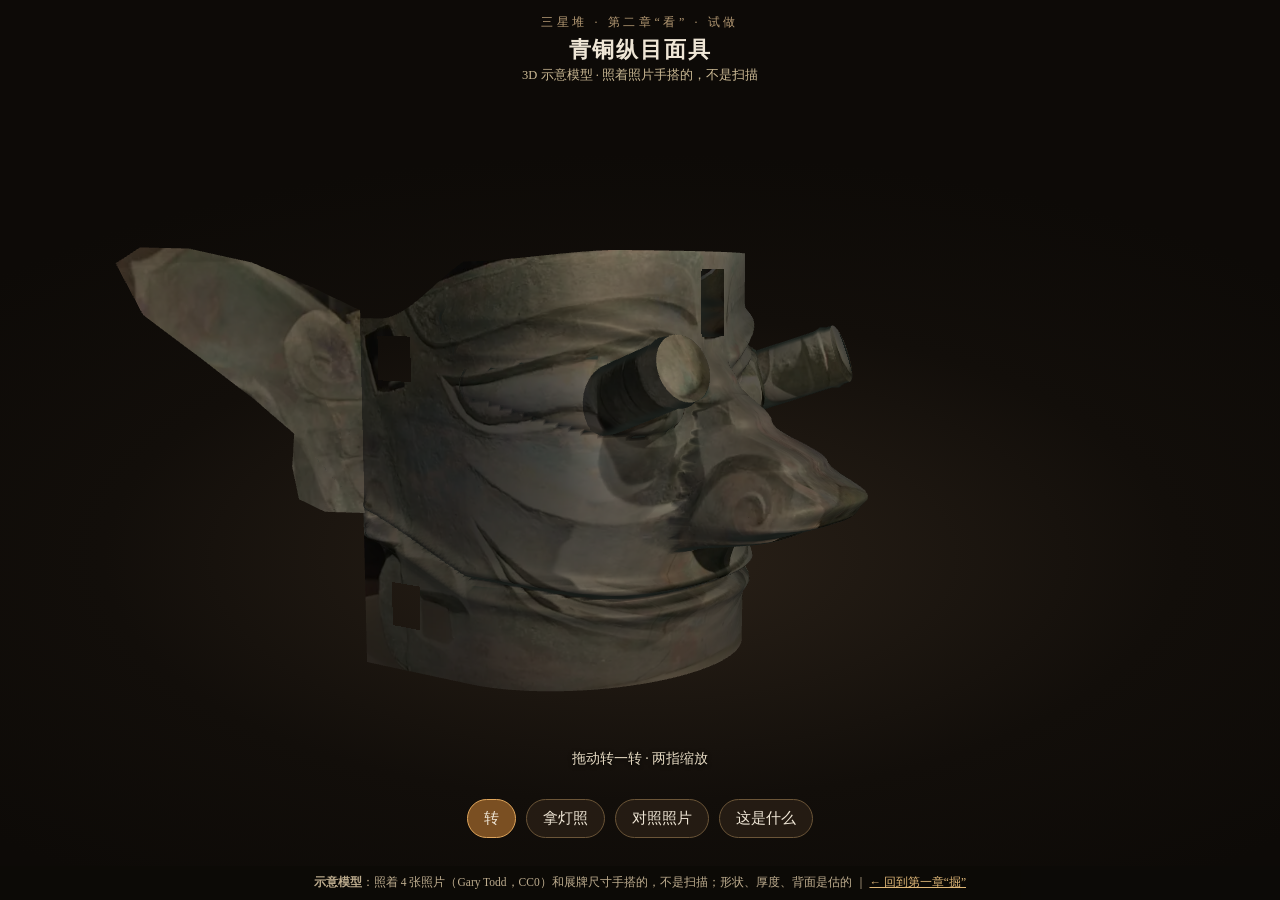
==== look.html @ 96507d91 "v0.6：“我们”、硬土下两层软土（示意）、去掉配音、第二章“看”试做：纵目面具 3D 示意模型（look.html）" ====
<!doctype html>
<html lang="zh-CN">
<head>
<meta charset="utf-8">
<meta name="viewport" content="width=device-width,initial-scale=1,viewport-fit=cover">
<meta name="theme-color" content="#0d0a07">
<title>看 · 青铜纵目面具（3D 示意）</title>
<meta name="description" content="三星堆青铜纵目面具的 3D 示意模型：照着照片手搭的，拿灯照一照。">
<link rel="icon" href="data:,">
<style>
html,body{margin:0;height:100%;background:#0d0a07;color:#efe6d6;font-family:"Noto Serif SC","Songti SC",serif;overflow:hidden;-webkit-user-select:none;user-select:none}
body{background:radial-gradient(ellipse 70% 45% at 50% 62%,#2a2118 0%,#120e0a 60%,#0d0a07 100%)}
#gl{position:fixed;inset:0;width:100%;height:100%;touch-action:none;opacity:0;transition:opacity .8s}
.ready #gl{opacity:1}
#ov{position:fixed;inset:0;width:100%;height:100%;object-fit:contain;pointer-events:none;display:none}
.cmp #ov{display:block}
header{position:fixed;top:0;left:0;right:0;padding:calc(env(safe-area-inset-top) + 14px) 18px 0;text-align:center;pointer-events:none}
header .k{font-size:12px;letter-spacing:.3em;color:#b59a74}
header h1{font-size:22px;margin:4px 0 2px;font-weight:600;letter-spacing:.08em}
header .sub{font-size:12.5px;color:#cbb994}
#hint{position:fixed;left:0;right:0;bottom:calc(env(safe-area-inset-bottom) + 132px);text-align:center;font-size:14px;color:#e8dcc4;text-shadow:0 1px 4px #000;transition:opacity .6s;pointer-events:none}
#hint.dim{opacity:.0}
#bar{position:fixed;left:0;right:0;bottom:calc(env(safe-area-inset-bottom) + 62px);display:flex;gap:10px;justify-content:center}
button{font:inherit;color:#efe6d6;background:#2a2016cc;border:1px solid #6b5538;border-radius:22px;padding:9px 16px;font-size:15px}
button.on{background:#7a4f22;border-color:#e0a65c}
#foot{position:fixed;left:0;right:0;bottom:0;padding:8px 14px calc(env(safe-area-inset-bottom) + 8px);font-size:11.5px;line-height:1.55;color:#bfae8f;background:#0d0a07e6;text-align:center}
#foot a{color:#e0b878}
#cmpbar{position:fixed;left:0;right:0;top:calc(env(safe-area-inset-top) + 92px);display:none;flex-direction:column;align-items:center;gap:6px;font-size:13px;color:#e8dcc4;text-shadow:0 1px 3px #000}
.cmp #cmpbar{display:flex}
.cmp #bar,.cmp #hint{display:none}
#cmpbar .r{display:flex;gap:8px;align-items:center}
#cmpbar input{width:150px}
#cmpbar button{padding:5px 12px;font-size:13px}
#info{position:fixed;left:12px;right:12px;bottom:calc(env(safe-area-inset-bottom) + 70px);max-height:62vh;overflow:auto;background:#1a140ef2;border:1px solid #5d4a31;border-radius:12px;padding:14px 16px;font-size:14px;line-height:1.7}
#info h2{font-size:17px;margin:0 0 6px}
#info p{margin:6px 0}
.lv{display:inline-block;font-size:11px;padding:0 6px;border-radius:8px;margin-right:6px;vertical-align:1px}
.g{background:#3e5a3a}.s{background:#5a4a2a}.m{background:#5a3030}
.hide{display:none!important}
#msg{position:fixed;top:45%;left:20px;right:20px;text-align:center}
#info img{width:24%;margin-right:1%;border-radius:4px}
</style>
</head>
<body>
<canvas id="gl" aria-label="青铜纵目面具 3D 示意模型"></canvas>
<img id="ov" alt="对照用的原照片">
<header><div class="k">三星堆 · 第二章“看” · 试做</div><h1>青铜纵目面具</h1><div class="sub">3D 示意模型 · 照着照片手搭的，不是扫描</div></header>
<div id="msg"></div>
<div id="cmpbar"><div id="cmpT"></div><div class="r">照片<input id="mix" type="range" min="0" max="100" value="50">模型</div><div class="r"><button id="albedo" data-m="0">看：带灯</button><button id="cmpNext">下一张</button><button id="cmpX">回去转</button></div><div style="font-size:12px;color:#cbb994">对不上的地方，就是模型估错的地方。</div></div>
<div id="hint">拖动转一转 · 两指缩放</div>
<div id="bar"><button id="bTurn" class="on">转</button><button id="bLamp">拿灯照</button><button id="bCmp">对照照片</button><button id="bInfo">这是什么</button></div>
<section id="info" class="hide">
<h2>青铜纵目面具 · 1986 年 2 号坑</h2>
<p><span class="lv g">展牌</span>宽 138 厘米，高 66 厘米，三星堆出土形体最大的两件面具之一。</p>
<p><span class="lv s">一种说法</span>展牌写：一般认为它的眼睛符合史书里蜀人始祖蚕丛“纵目”的记载，可能是祖先神像。这是解读，不是定论。</p>
<p><span class="lv m">示意</span>这个 3D 模型是照着下面 4 张照片和展牌尺寸<b>手工估出来的</b>：在照片上点出额头方孔、眼柱端头、鼻尖、耳尖等位置，反推每张照片的拍摄角度，再调形状。眼柱长短、脸往前探多少、侧壁多深、铜壁厚度都是估的；背后和顶上没有照片，是补的。表面贴的就是这几张照片（展厅灯光压平了一些），所以会带着照片里的反光。真器物以博物馆为准。</p>
<p><img src="assets/m3d_a.webp" alt="正面"><img src="assets/m3d_c.webp" alt="左侧"><img src="assets/m3d_e.webp" alt="右侧"><img src="assets/m3d_d.webp" alt="背面内壁"></p>
<p style="font-size:12px;color:#bfae8f">照片：Gary Todd（WorldHistoryPics），三星堆博物馆，Wikimedia Commons “Ancient Bronze Mask from Sanxingdui with Protruding Eyes &amp; Ears a/c/d/e”，CC0。展牌文字据其照片。</p>
<p><button id="infoX">收起</button></p>
</section>
<div id="foot"><b>示意模型</b>：照着 4 张照片（Gary Todd，CC0）和展牌尺寸手搭的，不是扫描；形状、厚度、背面是估的 ｜ <a href="./">← 回到第一章“掘”</a></div>
<script src="js/look.js"></script>
</body>
</html>
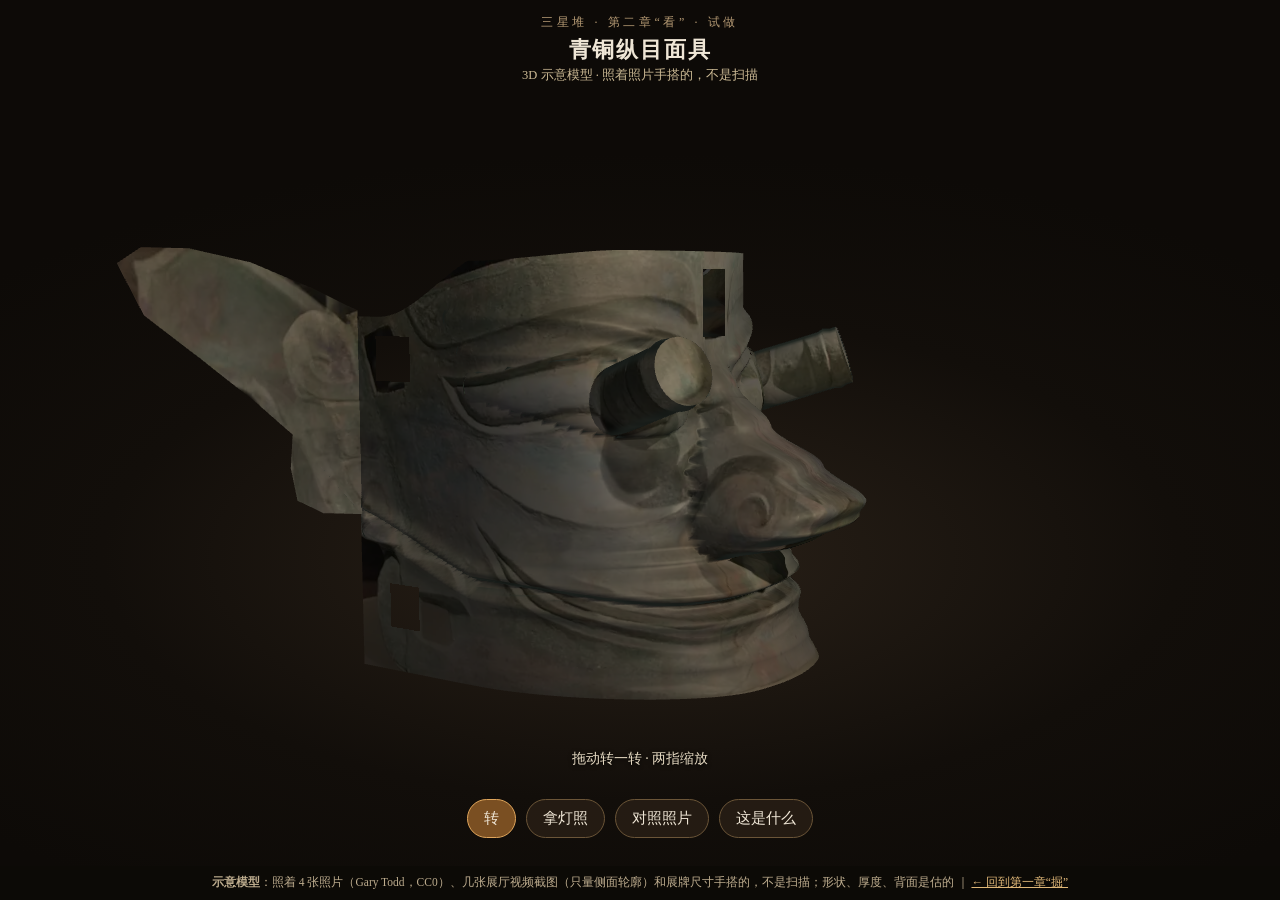
==== commit ae620e9a: "v0.6.1：纵目面具 3D 示意模型侧面轮廓修正（下巴前探、嘴凹、下方方孔）" ====
--- a/look.html
+++ b/look.html
@@ -53,12 +53,12 @@
 <h2>青铜纵目面具 · 1986 年 2 号坑</h2>
 <p><span class="lv g">展牌</span>宽 138 厘米，高 66 厘米，三星堆出土形体最大的两件面具之一。</p>
 <p><span class="lv s">一种说法</span>展牌写：一般认为它的眼睛符合史书里蜀人始祖蚕丛“纵目”的记载，可能是祖先神像。这是解读，不是定论。</p>
-<p><span class="lv m">示意</span>这个 3D 模型是照着下面 4 张照片和展牌尺寸<b>手工估出来的</b>：在照片上点出额头方孔、眼柱端头、鼻尖、耳尖等位置，反推每张照片的拍摄角度，再调形状。眼柱长短、脸往前探多少、侧壁多深、铜壁厚度都是估的；背后和顶上没有照片，是补的。表面贴的就是这几张照片（展厅灯光压平了一些），所以会带着照片里的反光。真器物以博物馆为准。</p>
+<p><span class="lv m">示意</span>这个 3D 模型是照着下面 4 张照片和展牌尺寸<b>手工估出来的</b>：在照片上点出额头方孔、眼柱端头、鼻尖、耳尖等位置，反推每张照片的拍摄角度，再调形状；下巴往前探多少、鼻子下面的嘴凹多深，另外照着几张纯侧面的展厅视频截图量过（截图只量形状，不贴图、不展示）。眼柱长短、脸往前探多少、侧壁多深、铜壁厚度都是估的；背后和顶上没有照片，是补的。表面贴的就是这几张照片（展厅灯光压平了一些），所以会带着照片里的反光。真器物以博物馆为准。</p>
 <p><img src="assets/m3d_a.webp" alt="正面"><img src="assets/m3d_c.webp" alt="左侧"><img src="assets/m3d_e.webp" alt="右侧"><img src="assets/m3d_d.webp" alt="背面内壁"></p>
 <p style="font-size:12px;color:#bfae8f">照片：Gary Todd（WorldHistoryPics），三星堆博物馆，Wikimedia Commons “Ancient Bronze Mask from Sanxingdui with Protruding Eyes &amp; Ears a/c/d/e”，CC0。展牌文字据其照片。</p>
 <p><button id="infoX">收起</button></p>
 </section>
-<div id="foot"><b>示意模型</b>：照着 4 张照片（Gary Todd，CC0）和展牌尺寸手搭的，不是扫描；形状、厚度、背面是估的 ｜ <a href="./">← 回到第一章“掘”</a></div>
+<div id="foot"><b>示意模型</b>：照着 4 张照片（Gary Todd，CC0）、几张展厅视频截图（只量侧面轮廓）和展牌尺寸手搭的，不是扫描；形状、厚度、背面是估的 ｜ <a href="./">← 回到第一章“掘”</a></div>
 <script src="js/look.js"></script>
 </body>
 </html>
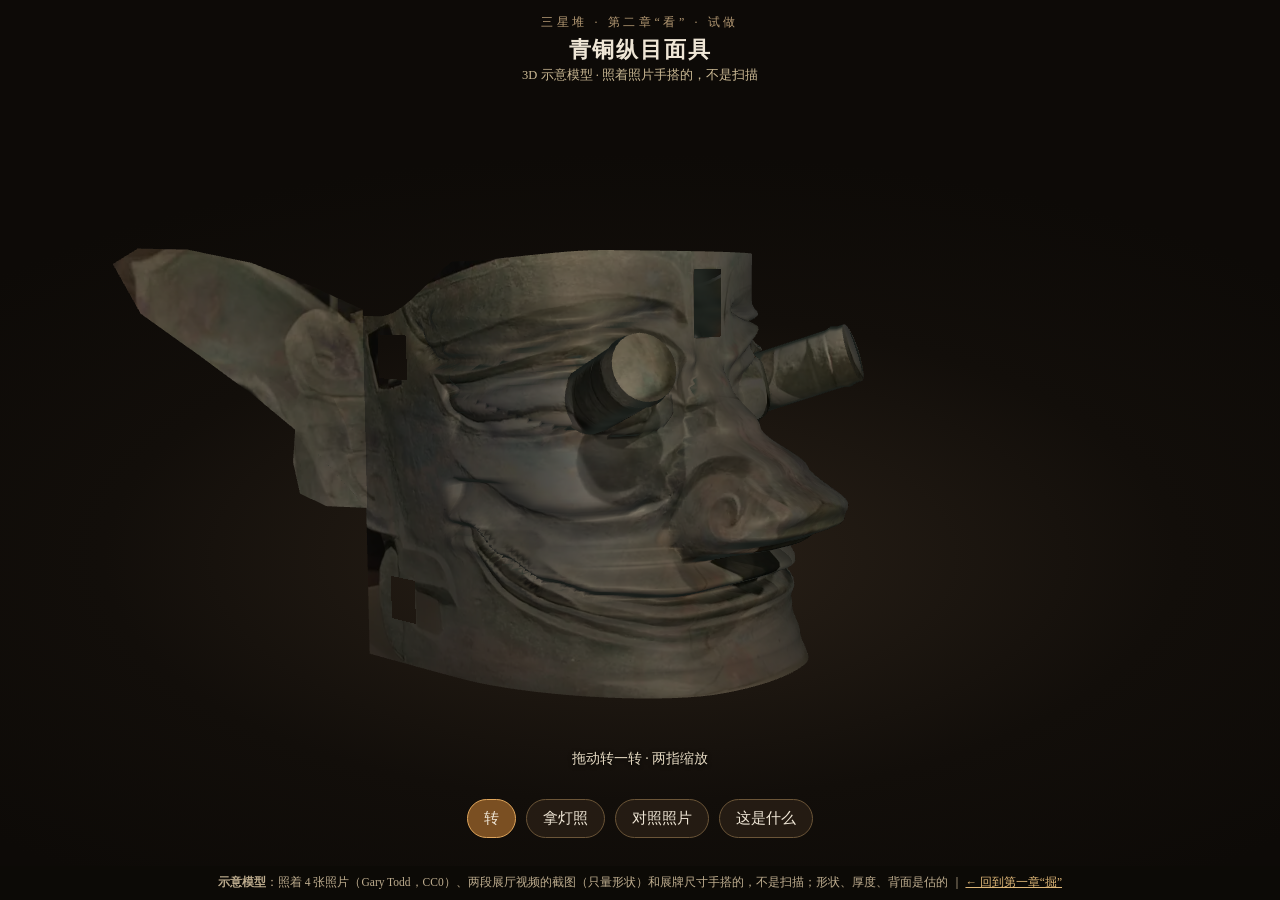
==== commit 767b1505: "look v0.6.3：用展厅视频截图的稀疏点云核对、微调面具形状" ====
--- a/look.html
+++ b/look.html
@@ -58,7 +58,7 @@
 <p style="font-size:12px;color:#bfae8f">照片：Gary Todd（WorldHistoryPics），三星堆博物馆，Wikimedia Commons “Ancient Bronze Mask from Sanxingdui with Protruding Eyes &amp; Ears a/c/d/e”，CC0。展牌文字据其照片。</p>
 <p><button id="infoX">收起</button></p>
 </section>
-<div id="foot"><b>示意模型</b>：照着 4 张照片（Gary Todd，CC0）、几张展厅视频截图（只量侧面轮廓）和展牌尺寸手搭的，不是扫描；形状、厚度、背面是估的 ｜ <a href="./">← 回到第一章“掘”</a></div>
+<div id="foot"><b>示意模型</b>：照着 4 张照片（Gary Todd，CC0）、两段展厅视频的截图（只量形状）和展牌尺寸手搭的，不是扫描；形状、厚度、背面是估的 ｜ <a href="./">← 回到第一章“掘”</a></div>
 <script src="js/look.js"></script>
 </body>
 </html>
